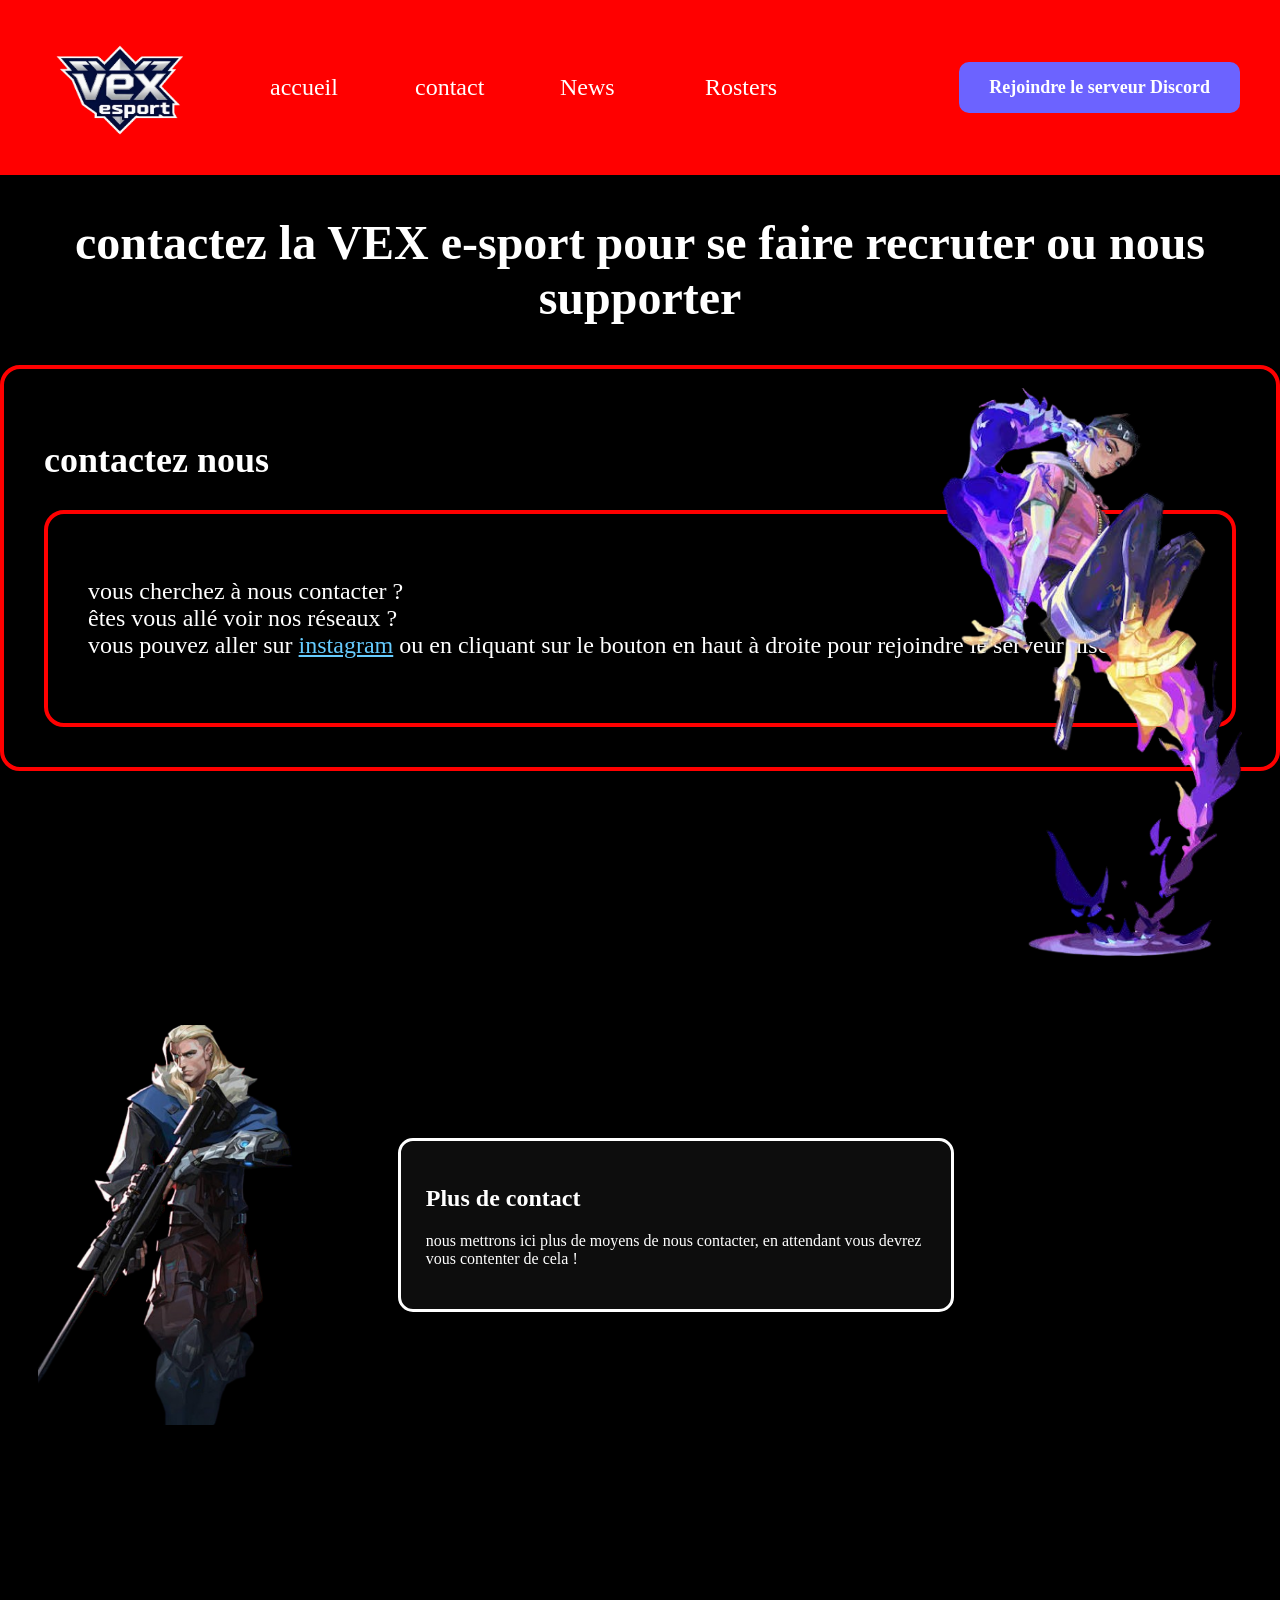
==== contact.html @ 9d0fc0d8 "Add files via upload" ====
<!DOCTYPE html>
<html lang="fr">

<head>
    <meta charset="UTF-8">
    <meta name="viewport" content="width=device-width, initial-scale=1.0">
    <title>VEX e-sport</title>

    <link rel="stylesheet" href="./css/styles.css">
    <link rel="icon" href="./images/logo.png">
</head>

<body>

    <!-- Accueil -->
    <section class="top-page">

        <header>
            <img src="./images/logo.png" alt="Logo VEX">

            <nav class="navigation">
                <ul>
                    <li><a href="index.html">accueil</li>
                    <li><a href="./contact.html">contact</li>
                    <li><a href="news.html">News</a></li>
                    <li><a href="./rosters-PC.html">Rosters</a></li>
                </ul>
            </nav>

            <a href="https://discord.gg/KvtreXWSqN" class="btn">
                Rejoindre le serveur Discord
            </a>
        </header>

        <div class="landing-page">
            <h1>contactez la VEX e-sport pour se faire recruter ou nous supporter</h1>
        </div>

        <div class="news1">
            <div class="cadre">
                <h2>contactez nous</h2>
                <div class="cadre">


                    <p>vous cherchez à nous contacter ?<br>
                        êtes vous allé voir nos réseaux ? <br>
                        vous pouvez aller sur <a href="https://www.instagram.com/vex_esport_officiel/">instagram</a>
                        ou en cliquant sur le bouton en haut à droite pour rejoindre le serveur discord
                    </p>
                </div>
            </div>
        </div>

        <div class="clove">
            <img src="./images/clove.png" alt="clove">
        </div>

    </section>

    <!-- Deuxième partie -->

    <section class="chamber-section">

        <div class="chamber">

            <img src="./images/sova.png" alt="sova">

            <div class="texte-chamber">

                <h2>Plus de contact</h2>

                <p>
                    nous mettrons ici plus de moyens de nous contacter, en attendant vous devrez vous contenter de cela !
                </p>

            </div>

        </div>

    </section>

</body>

</html>
---- css/styles.css ----
body{
    margin: 0 auto;
    background-color: black;
}

section.top-page {
    background-color:black;
    height: 170vh;
}




header img {
    width: 160px;
    height: 200px;
}

/* menu de navigation */

nav.navigation ul {
    list-style: none;
    display: flex;
    padding: 0;
    margin: 0;
}

nav.navigation li {
    color: rgb(255, 255, 255);
    margin: 0 15px;
    margin-left: 30px;
    width: 100px;
    font-size: 24px;
}

div.landing-page {
    color: white;
    text-align: center;
        font-size: 32px;
}

.btn {
    display: inline-block;
    padding: 15px 30px;
    background-color: #6C63FF;
    color: white;
    text-decoration: none;
    font-size: 18px;
    font-weight: bold;
    border: none;
    border-radius: 10px;
    cursor: pointer;
    transition: 0.3s ease;
    margin-left: 1000px;
}

.btn:hover {
    background-color: #5548e0;
    transform: scale(1.05);
    box-shadow: 0 16px 40px rgba(0, 0, 0, 0.2);
}

header {
    background-color: red;
    display: flex;
    align-items: center;
    height: 15vh;
    padding: 20px 40px;
}

.navigation {
    margin-left: 40px;
}

.navigation a {
    color: white;
    text-decoration: none;
    display: inline-block;
    /* nécessaire pour le scale */
    transition: transform 0.3s ease;
}

.navigation a:hover {
    transform: scale(1.2);
    /* agrandit de 20 % */
}

.btn {
    margin-left: auto;
}

div.news1 {
    color: white;
    font-size: 24px
}

.cadre {
    border: 4px solid rgb(255, 0, 0);
    padding: 40px;
    border-radius: 20px;
}

.omen,
.tejo {
    position: absolute;
    right: 1cm;
    bottom: 0;
}

.omen img,
.tejo img {
    width: 300px;
    height: auto;
}

.clove {
    position: absolute;
    right: 1cm;
    bottom: -60px;
}

.clove img {
    width: 300px;
    height: auto;
}

/* ========================= */
/* SECTION CHAMBER */
/* ========================= */

.chamber-section {
    background: black;
    min-height: 10vh;

    display: flex;
    align-items: center;

    padding-left: 1cm;
}

.chamber {
    display: flex;
    align-items: center;
    gap: 60px;
    margin-top: -700px;
}

.chamber img {
    width: 300px;
    height: auto;
}

.texte-chamber {
    width: 500px;

    padding: 25px;

    border: 3px solid white;
    border-radius: 15px;

    background: rgba(255, 255, 255, 0.05);
    color: white;
}

a {
    color: #66ccff;
}
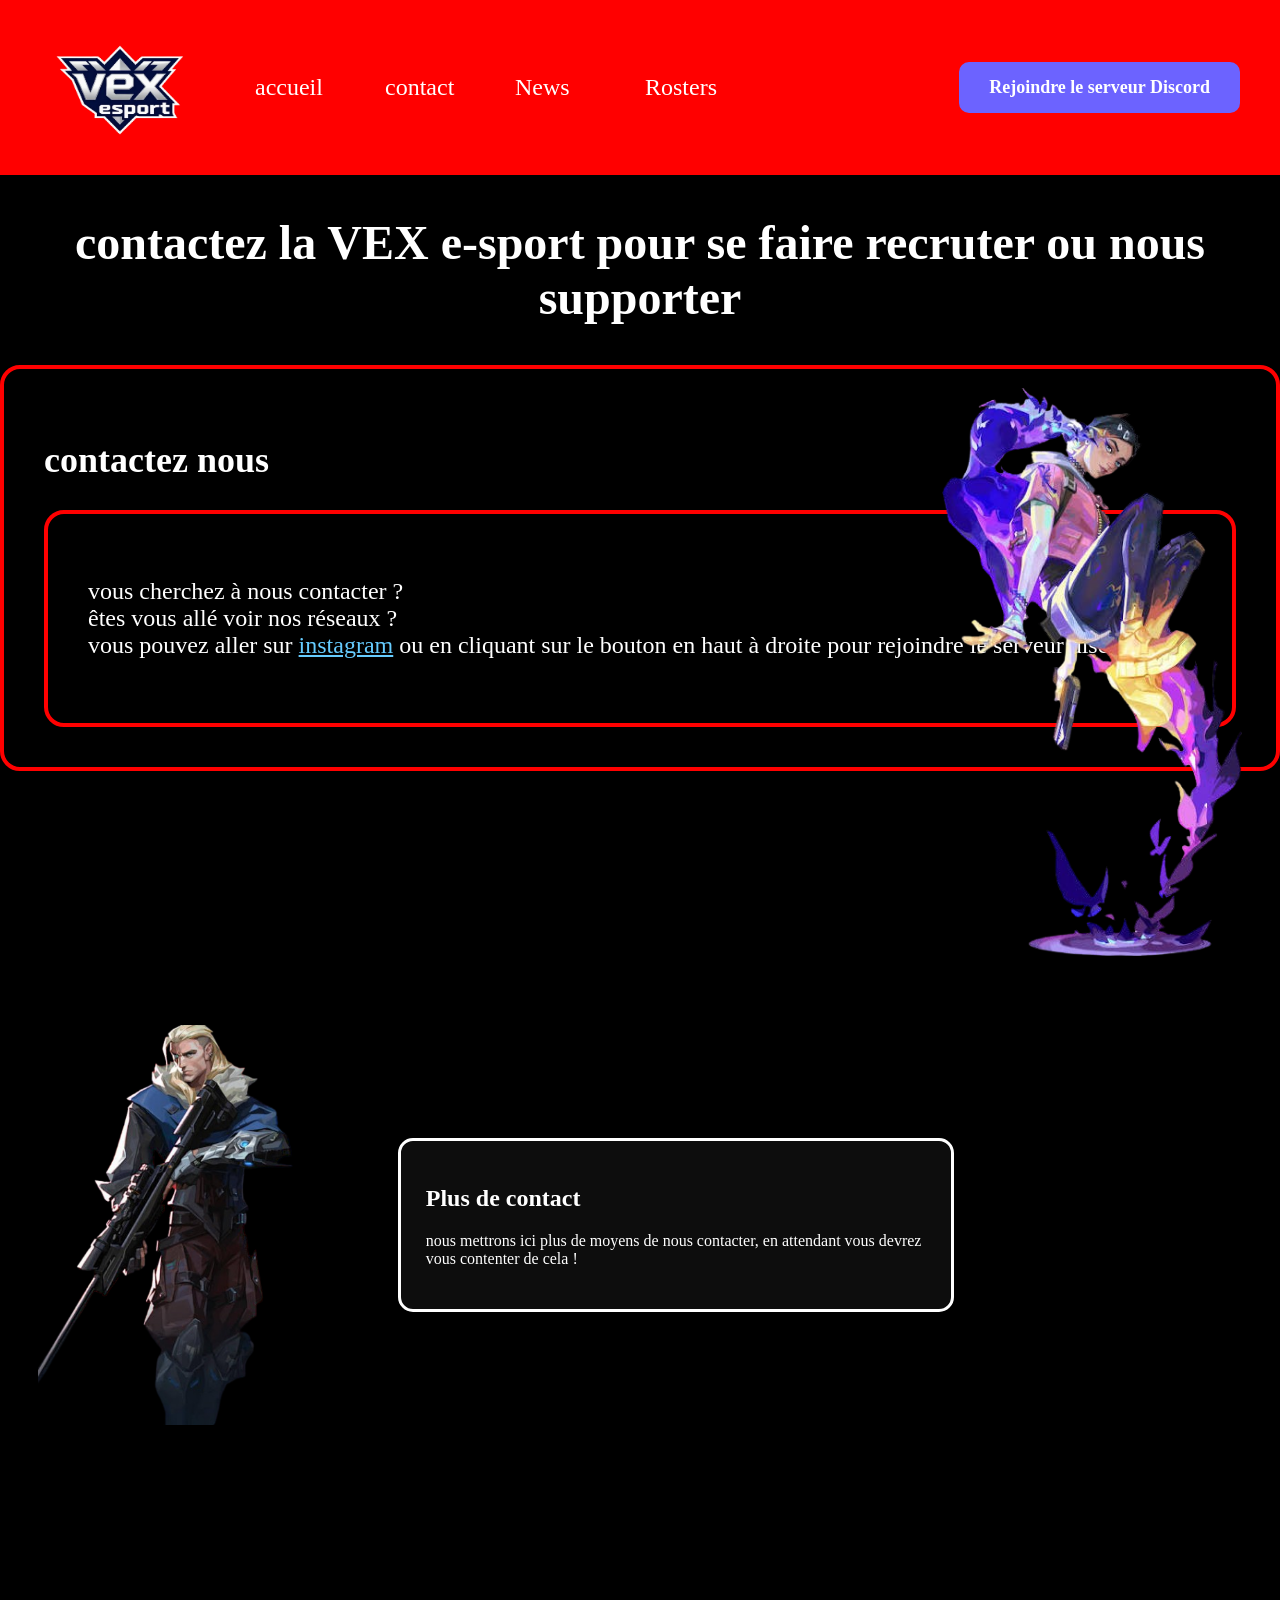
==== commit adb4efa9: "Add files via upload" ====
--- a/contact.html
+++ b/contact.html
@@ -17,7 +17,8 @@
 
         <header>
             <img src="./images/logo.png" alt="Logo VEX">
-
+            <input type="checkbox" id="menu-toggle">
+            <label for="menu-toggle" class="menu-icon">&#9776;</label>
             <nav class="navigation">
                 <ul>
                     <li><a href="index.html">accueil</li>
--- a/css/styles.css
+++ b/css/styles.css
@@ -1,104 +1,107 @@
-body{
-    margin: 0 auto;
+/* ========================= */
+/* BASE */
+/* ========================= */
+
+body {
+    margin: 0;
     background-color: black;
+    overflow-x: hidden;
 }
 
 section.top-page {
-    background-color:black;
+    background-color: black;
     height: 170vh;
 }
 
-
-
+/* ========================= */
+/* HEADER */
+/* ========================= */
+
+header {
+    display: flex;
+    align-items: center;
+    padding: 20px 40px;
+    background: red;
+    height: 15vh;
+}
 
 header img {
     width: 160px;
     height: 200px;
 }
 
-/* menu de navigation */
-
-nav.navigation ul {
+.navigation {
+    margin-left: 40px;
+}
+
+.navigation ul {
+    display: flex;
     list-style: none;
-    display: flex;
+    margin: 0;
     padding: 0;
-    margin: 0;
-}
-
-nav.navigation li {
-    color: rgb(255, 255, 255);
+}
+
+.navigation li {
     margin: 0 15px;
-    margin-left: 30px;
     width: 100px;
     font-size: 24px;
 }
 
-div.landing-page {
-    color: white;
-    text-align: center;
-        font-size: 32px;
+.navigation a {
+    color: white;
+    text-decoration: none;
+    transition: .3s;
+}
+
+.navigation a:hover {
+    transform: scale(1.2);
 }
 
 .btn {
+    margin-left: auto;
+
     display: inline-block;
     padding: 15px 30px;
-    background-color: #6C63FF;
-    color: white;
+
+    background: #6C63FF;
+    color: white;
+
     text-decoration: none;
     font-size: 18px;
     font-weight: bold;
-    border: none;
+
     border-radius: 10px;
-    cursor: pointer;
-    transition: 0.3s ease;
-    margin-left: 1000px;
+
+    transition: .3s;
 }
 
 .btn:hover {
-    background-color: #5548e0;
+    background: #5548e0;
     transform: scale(1.05);
-    box-shadow: 0 16px 40px rgba(0, 0, 0, 0.2);
-}
-
-header {
-    background-color: red;
-    display: flex;
-    align-items: center;
-    height: 15vh;
-    padding: 20px 40px;
-}
-
-.navigation {
-    margin-left: 40px;
-}
-
-.navigation a {
-    color: white;
-    text-decoration: none;
-    display: inline-block;
-    /* nécessaire pour le scale */
-    transition: transform 0.3s ease;
-}
-
-.navigation a:hover {
-    transform: scale(1.2);
-    /* agrandit de 20 % */
-}
-
-.btn {
-    margin-left: auto;
-}
-
-div.news1 {
-    color: white;
-    font-size: 24px
+}
+
+/* ========================= */
+/* CONTENU */
+/* ========================= */
+
+.landing-page {
+    color: white;
+    text-align: center;
+    font-size: 32px;
+}
+
+.news1 {
+    color: white;
+    font-size: 24px;
 }
 
 .cadre {
-    border: 4px solid rgb(255, 0, 0);
+    border: 4px solid red;
+    border-radius: 20px;
     padding: 40px;
-    border-radius: 20px;
-}
+}
+
+/* Images déco */
 
 .omen,
 .tejo {
@@ -110,7 +113,6 @@
 .omen img,
 .tejo img {
     width: 300px;
-    height: auto;
 }
 
 .clove {
@@ -121,20 +123,15 @@
 
 .clove img {
     width: 300px;
-    height: auto;
-}
-
-/* ========================= */
-/* SECTION CHAMBER */
-/* ========================= */
+}
+
+/* Chamber */
 
 .chamber-section {
     background: black;
     min-height: 10vh;
-
     display: flex;
     align-items: center;
-
     padding-left: 1cm;
 }
 
@@ -147,21 +144,132 @@
 
 .chamber img {
     width: 300px;
-    height: auto;
 }
 
 .texte-chamber {
     width: 500px;
-
     padding: 25px;
-
     border: 3px solid white;
     border-radius: 15px;
-
-    background: rgba(255, 255, 255, 0.05);
+    background: rgba(255, 255, 255, .05);
     color: white;
 }
 
 a {
     color: #66ccff;
 }
+
+/* ========================= */
+/* MENU MOBILE */
+/* ========================= */
+
+#menu-toggle {
+    display: none;
+}
+
+.menu-icon {
+    display: none;
+}
+
+/* ========================= */
+/* RESPONSIVE */
+/* ========================= */
+
+@media (max-width:768px) {
+
+    section.top-page {
+        height: auto;
+    }
+
+    header {
+        height: auto;
+        padding: 15px;
+
+        display: flex;
+        flex-wrap: wrap;
+        align-items: center;
+    }
+
+    /* Logo */
+
+    header img {
+        width: 90px;
+        height: auto;
+    }
+
+    /* Bouton Discord */
+
+    .btn {
+        margin-left: 15px;
+        padding: 10px 15px;
+        font-size: 14px;
+    }
+
+    /* Icône menu */
+
+    .menu-icon {
+        display: block;
+        color: white;
+        font-size: 35px;
+        cursor: pointer;
+        margin-left: auto;
+    }
+
+    /* Navigation */
+
+    .navigation {
+        display: none;
+        width: 100%;
+        margin-top: 20px;
+    }
+
+    .navigation ul {
+        flex-direction: column;
+        align-items: center;
+    }
+
+    .navigation li {
+        width: auto;
+        margin: 12px 0;
+        font-size: 20px;
+    }
+
+    #menu-toggle:checked~.navigation {
+        display: block;
+    }
+
+    /* Cache seulement les images décoratives */
+
+    .omen,
+    .tejo,
+    .clove,
+    .chamber img {
+        display: none;
+    }
+
+    .landing-page {
+        font-size: 22px;
+        padding: 20px;
+    }
+
+    .news1 {
+        font-size: 18px;
+    }
+
+    .cadre {
+        width: 90%;
+        margin: auto;
+        padding: 20px;
+        box-sizing: border-box;
+    }
+
+    .chamber {
+        display: block;
+        margin-top: 0;
+    }
+
+    .texte-chamber {
+        width: auto;
+    }
+}
+
